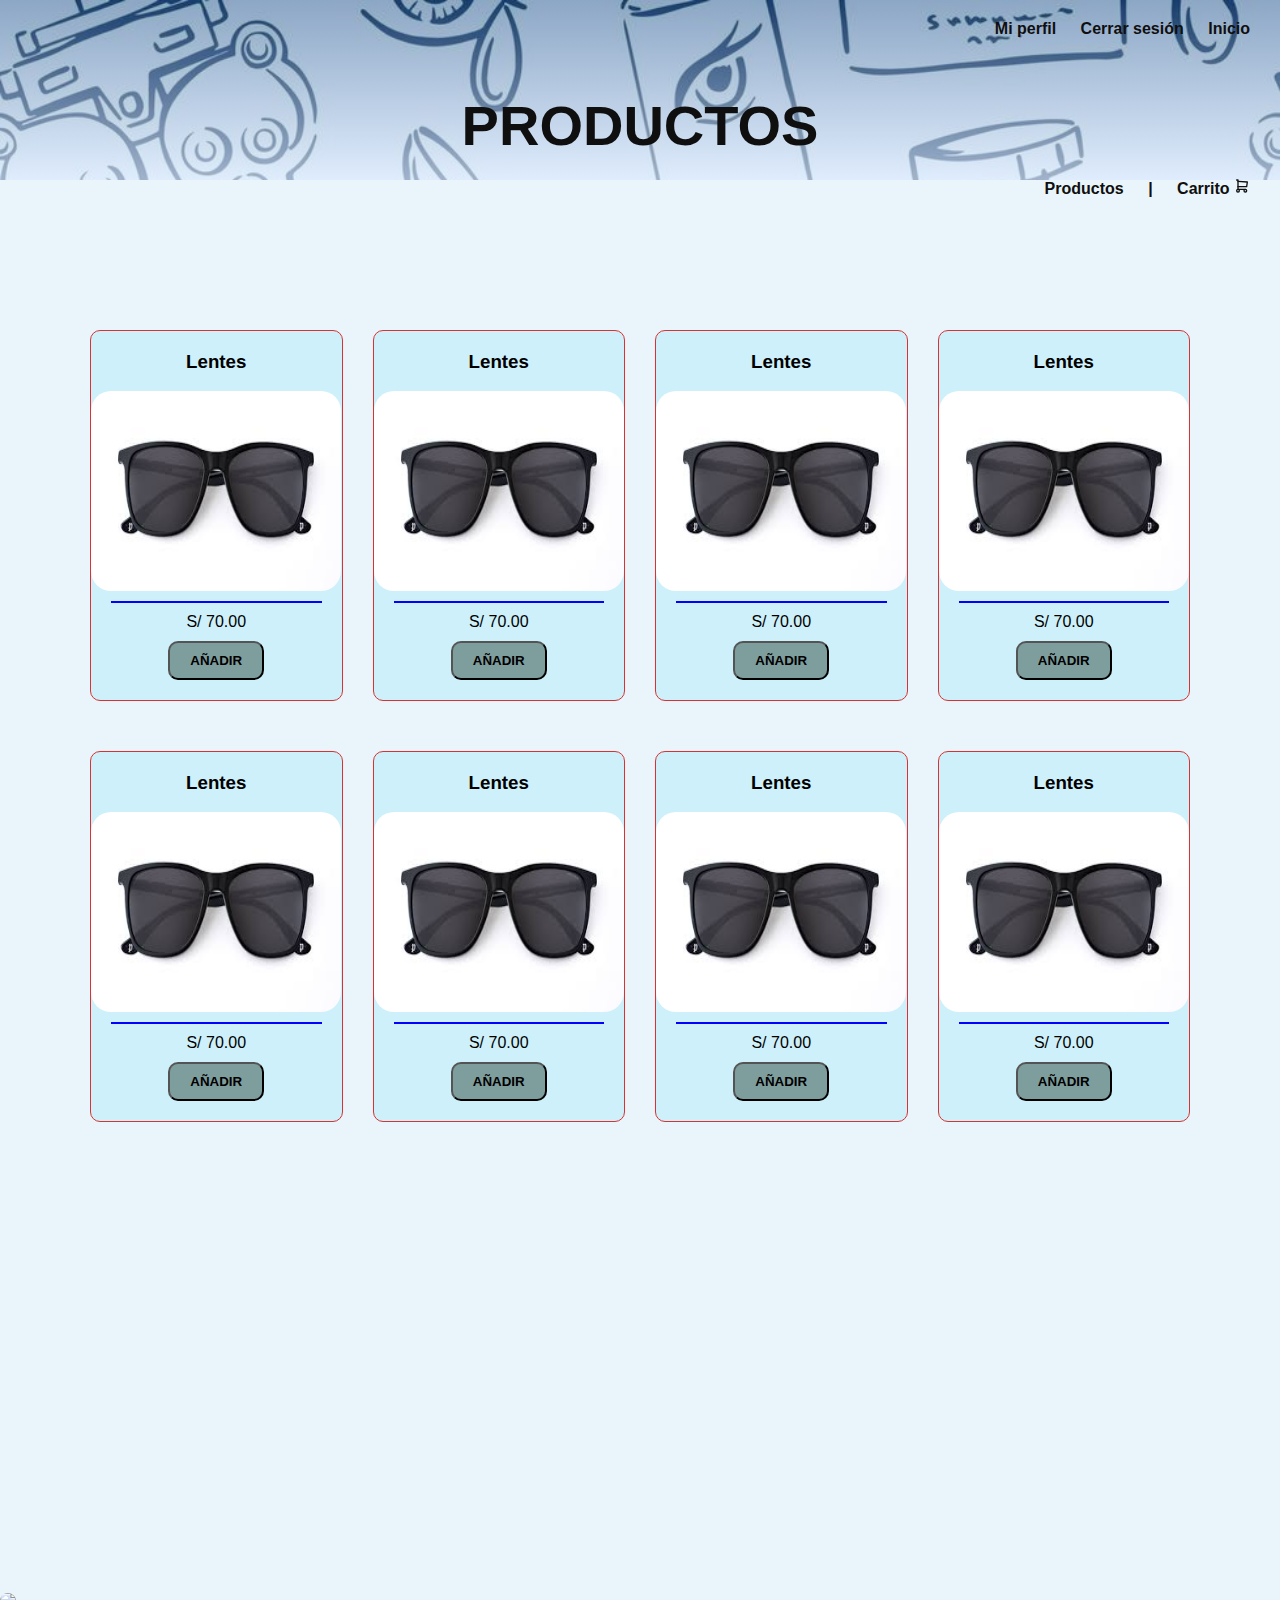
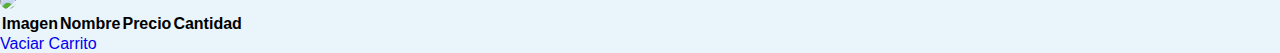
==== html/productos.html @ 933997c7 "codigo econolentes atualizado" ====
<!DOCTYPE html>
<html lang="en">
<head>
    <meta charset="UTF-8">
    <meta name="viewport" content="width=device-width, initial-scale=1.0">
    <title>Productos</title>
    <link rel="stylesheet" href="../css/Productos.css">
    <!-- <script src="../js/carrito.js"></script> -->

</head>
<body>
    <header>
        <div class="enlaces-header">
            <Strong><a href="Perfilusuario.html" >Mi perfil  </a></Strong>
            <Strong><a href="login.html" >Cerrar sesión</a></Strong>
            <strong><a href="inicio.html">Inicio</a></strong>            
        </div>
        <h1 class="products">productos</h1>
        <div class="enlaces-header">
            <Strong><a href="Productos.html" class="productos-header">Productos</a></Strong>
            <Strong><a href="#">|</a></Strong>
            <Strong><a href="Resumen_de_compra.html" class="carrito-header">Carrito <span><svg xmlns="http://www.w3.org/2000/svg" class="icon icon-tabler icon-tabler-shopping-cart" width="16" height="16" viewBox="0 0 24 24" stroke-width="2" stroke="currentColor" fill="none" stroke-linecap="round" stroke-linejoin="round">
                <path stroke="none" d="M0 0h24v24H0z" fill="none"></path>
                <path d="M6 19m-2 0a2 2 0 1 0 4 0a2 2 0 1 0 -4 0"></path>
                <path d="M17 19m-2 0a2 2 0 1 0 4 0a2 2 0 1 0 -4 0"></path>
                <path d="M17 17h-11v-14h-2"></path>
                <path d="M6 5l14 1l-1 7h-13"></path>
             </svg></span>
            </a></Strong>
        </div>
    </header>

        <!-- <nav class="categorias">
            <h3>Categorias</h3>      
            <label for="menu-bar" class="icon-menu"><input type="checkbox"> Lentes de medida</label>
            <label for="menu-bar" class="icon-menu"><input type="checkbox"> Lentes de Sol</label> 
            <label for="menu-bar" class="icon-menu"><input type="checkbox"> Lentes de Contacto</label>
            <label for="menu-bar" class="icon-menu"><input type="checkbox"> Accesorios</label>
        </nav> -->
        <section class="container">
            <!-- foreach  -->
            <div class="productos" name="productos">
                <h3>Lentes</h3>
                <br/>
                <img src="../img/lentes hombres de negro.jpg" alt="Image" width="250" height="200">
                <div class="descripcion">
                    <p>S/ 70.00</p>
                    <button type="submit" class="pagar">añadir</button>
                </div>
            </div>
            <div class="productos">
                <h3>Lentes</h3>
                <br/>
                <img src="../img/lentes hombres de negro.jpg" alt="Image" width="250" height="200">
                <div class="descripcion">
                    <p>S/ 70.00</p>
                    <a href="login.html"><button type="submit">añadir</button></a>
                </div>
            </div>
            <div class="productos">
                <h3>Lentes</h3>
                <br/>
                <img src="../img/lentes hombres de negro.jpg" alt="Image" width="250" height="200">
                <div class="descripcion">
                    <p>S/ 70.00</p>
                    <a href="login.html"><button type="submit">añadir</button></a>
                </div>
            </div>
            <div class="productos">
                <h3>Lentes</h3>
                <br/>
                <img src="../img/lentes hombres de negro.jpg" alt="Image" width="250" height="200">
                <div class="descripcion">
                    <p>S/ 70.00</p>
                    <a href="login.html"><button type="submit">añadir</button></a>
                </div>
            </div>
            <div class="productos">
                <h3>Lentes</h3>
                <br/>
                <img src="../img/lentes hombres de negro.jpg" alt="Image" width="250" height="200">
                <div class="descripcion">
                    <p>S/ 70.00</p>
                    <a href="login.html"><button type="submit">añadir</button></a>
                </div>
            </div>
            <div class="productos">
                <h3>Lentes</h3>
                <br/>
                <img src="../img/lentes hombres de negro.jpg" alt="Image" width="250" height="200">
                <div class="descripcion">
                    <p>S/ 70.00</p>
                    <a href="login.html"><button type="submit">añadir</button></a>
                </div>
            </div>
            <div class="productos">
                <h3>Lentes</h3>
                <br/>
                <img src="../img/lentes hombres de negro.jpg" alt="Image" width="250" height="200">
                <div class="descripcion">
                    <p>S/ 70.00</p>
                    <a href="login.html"><button type="submit">añadir</button></a>
                </div>
            </div>
            <div class="productos">
                <h3>Lentes</h3>
                <br/>
                <img src="../img/lentes hombres de negro.jpg" alt="Image" width="250" height="200">
                <div class="descripcion">
                    <p>S/ 70.00</p>
                    <a href="login.html"><button type="submit">añadir</button></a>
                </div>
            </div>
            <!-- <div class="productos">
                <h3>Lentes</h3>
                <br/>
                <img src="../img/lentes hombres de negro.jpg" alt="Image" width="250" height="200">
                <div class="descripcion">
                    <p>S/ 70.00</p>
                    <a href="login.html"><button type="submit">añadir</button></a>
                </div>
            </div> -->
    </section>

    <div class="two columns u-pull-right">
        <ul>
            <li class="submenu">
                    <img src="img/cart.png" id="img-carrito">
                    <div id="carrito">              
                            <table id="lista-carrito" class="u-full-width">
                                <thead>
                                    <tr>
                                        <th>Imagen</th>
                                        <th>Nombre</th>
                                        <th>Precio</th>
                                        <th>Cantidad</th>
                                        <th></th>
                                    </tr>
                                </thead>
                                <tbody></tbody>
                            </table>
                            <a href="#" id="vaciar-carrito" class="button u-full-width">Vaciar Carrito</a>
                    </div>
            </li>
        </ul>
    </div>
    

</body>
</html>
---- css/Productos.css ----
*{
    margin: 0;
    padding: 0;
    box-sizing: border-box;
    text-decoration: none;
    list-style: none;
}

body{
    font-family: 'Poppins', sans-serif;
    background-color: rgba(143, 207, 229, 0.2);
}

/* make display grid of image */

.container {
    max-width: 1200px;
    margin: 0 auto;
}

header {
    background-image:linear-gradient(rgba(41, 39, 39, 0.267), rgba(255, 252, 252, 0.6)), url(../img/bg-productos-header.jpg);
    background-repeat: no-repeat;
    background-size: cover;
    height: 20vh;
    text-align: center;
    /* background-color: rgba(0, 0, 0, 0.5); */
    /* opacity: 0.5; */
}

.products{
    color: #100f0f;
    font-size: 3.5rem;
    padding-top: 35px;
    text-transform: uppercase;
}


.container {
    display: grid;
    grid-template-rows: repeat(3, 1fr);
    grid-template-columns: repeat( auto-fit, minmax(250px, 1fr) );
    column-gap: 30px;
    row-gap: 50px;
    margin-top: 100px;
    padding: 50px;
    /* border: 1px solid #d83232; */
}

.productos {
    display: flex;
    flex-direction: column;
    justify-content: center;
    align-items: center;
    text-align: center;
    border: 1px solid #d83232;
    padding: 20px;
    border-radius: 10px;
    background-color: #cdf0fa;

}

img{
    border-radius: 20px;
}
.descripcion{
    border-top: 2px solid #0400fe;
    margin-top: 10px;
    padding-top: 10px;
    width: 100%;
    display: block;
    
}

button{
    font-weight: bold;
    text-transform: uppercase;
    border-radius: 10px;
    background-color: rgb(126, 158, 158);
    padding: 10px 20px;
    margin-top: 10px;

}

button:hover{
    background-color: rgb(0, 0, 0);
    color: white;
}

/* aplica una sombra a productos */
.productos:hover{
    box-shadow: 0 0 20px rgba(6, 19, 58, 0.5); 
}

.enlaces-header{
    text-align: end;
    padding: 20px;
}
.enlaces-header a{
    padding: 10px;
    color: #100f0f;

}

/* put the menu a in a position row */
.menu ul{
    display: flex;
    justify-content: center;

}

.categorias{
    display: flex;
    flex-direction: column;
    justify-content: space-around;
    position: absolute;
    align-items: start;
    row-gap: 20px;
    margin-top: 150px;
    margin-bottom: 50px;
    border: #d83232 1px solid;
    background-color: #b2eaf4;
    border-radius: 10px;
    margin-left: 20px;
    padding: 10px;
}

/* hacer con mediaquerys que cuando se haga pequeño el tamaño categorias se mantenga y el section se ponga debajo */

@media categ{
    .categorias{
        display: flex;
        flex-direction: column;
        justify-content: space-around;
        position: absolute;
        align-items: start;
        row-gap: 20px;
        margin-top: 150px;
        margin-bottom: 50px;
        border: #d83232 1px solid;
        background-color: #b2eaf4;
        border-radius: 10px;
        margin-left: 20px;
        padding: 10px;
    }
}
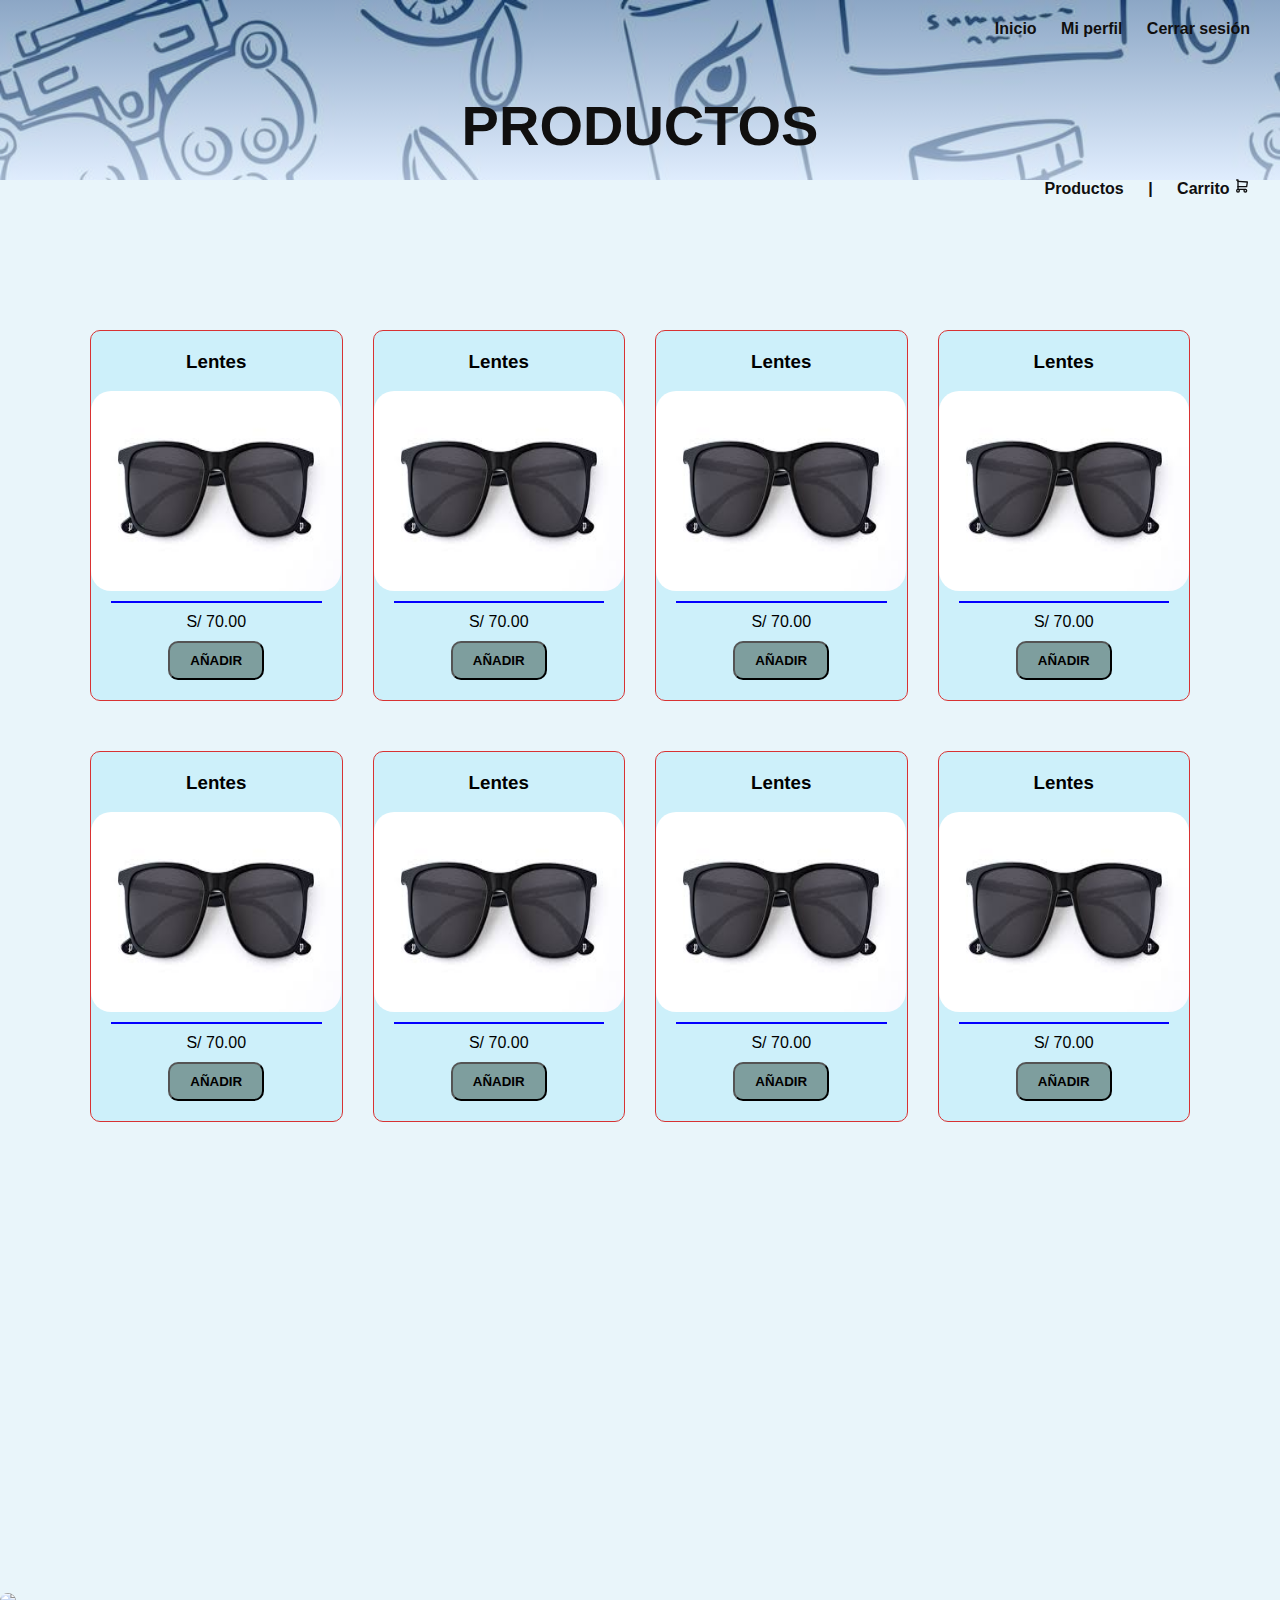
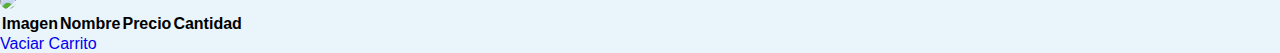
==== commit de775565: "funciona el banear" ====
--- a/html/productos.html
+++ b/html/productos.html
@@ -11,9 +11,9 @@
 <body>
     <header>
         <div class="enlaces-header">
+            <strong><a href="inicio.html">Inicio</a></strong>            
             <Strong><a href="Perfilusuario.html" >Mi perfil  </a></Strong>
             <Strong><a href="login.html" >Cerrar sesión</a></Strong>
-            <strong><a href="inicio.html">Inicio</a></strong>            
         </div>
         <h1 class="products">productos</h1>
         <div class="enlaces-header">
